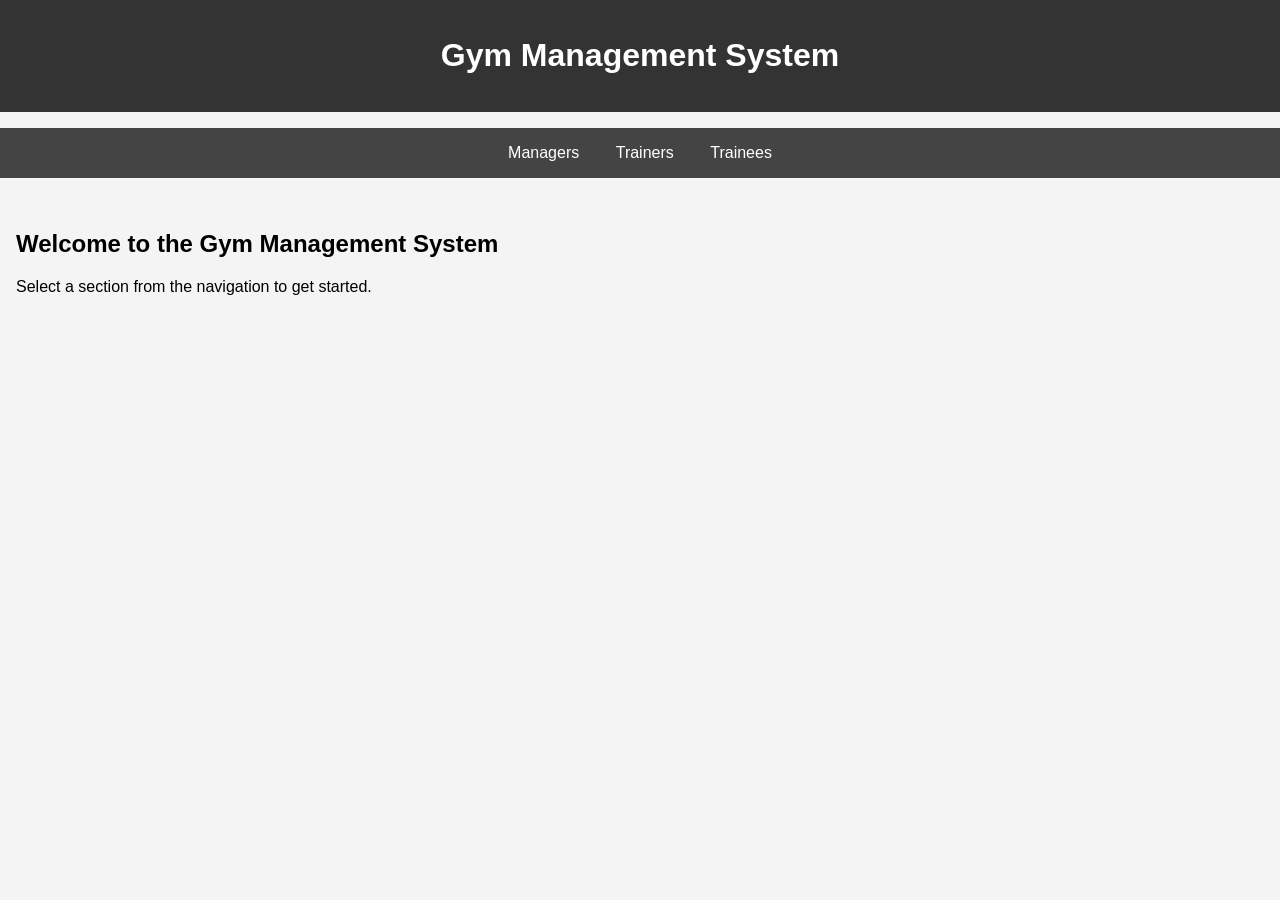
==== index.html @ 8887f062 "Initial commit" ====
<!DOCTYPE html>
<html lang="en">
<head>
    <meta charset="UTF-8">
    <meta name="viewport" content="width=device-width, initial-scale=1.0">
    <title>Gym Management</title>
    <link rel="stylesheet" href="style.css">
</head>
<body>
    <header>
        <h1>Gym Management System</h1>
    </header>
    <nav>
        <ul>
            <li><a href="manager.html">Managers</a></li>
            <li><a href="trainer.html">Trainers</a></li>
            <li><a href="trainee.html">Trainees</a></li>
        </ul>
    </nav>
    <main>
        <h2>Welcome to the Gym Management System</h2>
        <p>Select a section from the navigation to get started.</p>
    </main>
</body>
</html>
---- style.css ----
body {
    font-family: sans-serif;
    margin: 0;
    padding: 0;
    background-color: #f4f4f4;
}

header {
    background-color: #333;
    color: #fff;
    padding: 1rem 0;
    text-align: center;
}

nav ul {
    padding: 0;
    list-style: none;
    background-color: #444;
    text-align: center;
}

nav ul li {
    display: inline;
}

nav ul li a {
    display: inline-block;
    padding: 1rem;
    color: #fff;
    text-decoration: none;
}

nav ul li a:hover {
    background-color: #555;
}

main {
    padding: 1rem;
}

form {
    margin-bottom: 2rem;
}

form input, form textarea, form button {
    display: block;
    width: 100%;
    padding: 0.5rem;
    margin-bottom: 1rem;
}

table {
    width: 100%;
    border-collapse: collapse;
}

th, td {
    padding: 0.5rem;
    border: 1px solid #ddd;
    text-align: left;
}

th {
    background-color: #f2f2f2;
}
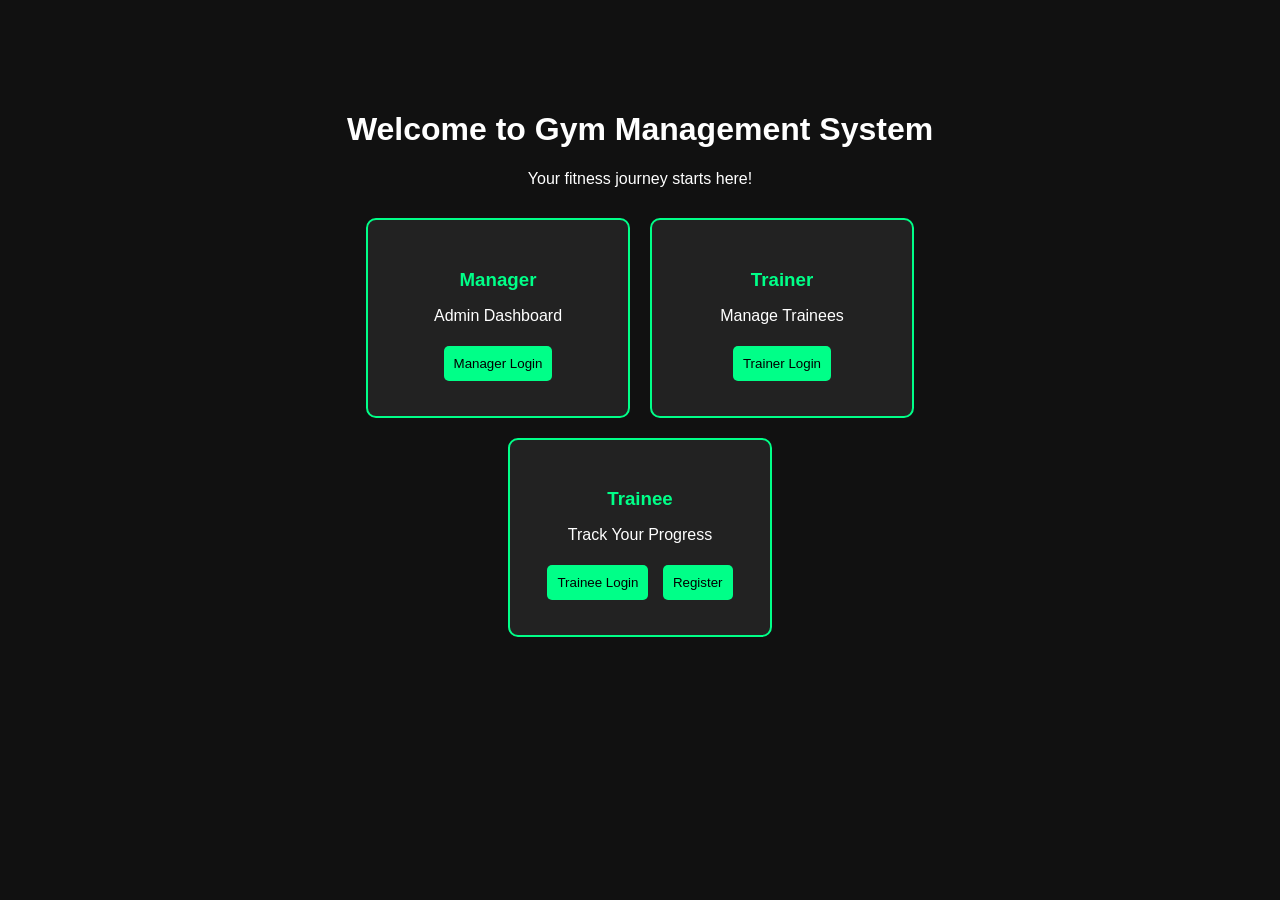
==== commit 2eb9658b: "Initial commit: Complete Gym Management System with PHP/MySQL - Added complete gym management system" ====
--- a/index.html
+++ b/index.html
@@ -1,25 +1,63 @@
 <!DOCTYPE html>
-<html lang="en">
+<html>
 <head>
-    <meta charset="UTF-8">
-    <meta name="viewport" content="width=device-width, initial-scale=1.0">
-    <title>Gym Management</title>
-    <link rel="stylesheet" href="style.css">
+  <title>Gym Management System</title>
+  <link rel="stylesheet" href="style.css">
+  <style>
+    .container {
+      max-width: 800px;
+      margin: 50px auto;
+      padding: 40px;
+      text-align: center;
+    }
+    .role-buttons {
+      display: flex;
+      gap: 20px;
+      justify-content: center;
+      margin-top: 30px;
+      flex-wrap: wrap;
+    }
+    .role-card {
+      background: #222;
+      padding: 30px;
+      border-radius: 10px;
+      border: 2px solid #00ff88;
+      min-width: 200px;
+    }
+    .role-card h3 {
+      color: #00ff88;
+      margin-bottom: 15px;
+    }
+    .role-card button {
+      margin: 5px;
+    }
+  </style>
 </head>
 <body>
-    <header>
-        <h1>Gym Management System</h1>
-    </header>
-    <nav>
-        <ul>
-            <li><a href="manager.html">Managers</a></li>
-            <li><a href="trainer.html">Trainers</a></li>
-            <li><a href="trainee.html">Trainees</a></li>
-        </ul>
-    </nav>
-    <main>
-        <h2>Welcome to the Gym Management System</h2>
-        <p>Select a section from the navigation to get started.</p>
-    </main>
+  <div class="container">
+    <h1>Welcome to Gym Management System</h1>
+    <p>Your fitness journey starts here!</p>
+    
+    <div class="role-buttons">
+      <div class="role-card">
+        <h3>Manager</h3>
+        <p>Admin Dashboard</p>
+        <a href="manager/login.html"><button>Manager Login</button></a>
+      </div>
+      
+      <div class="role-card">
+        <h3>Trainer</h3>
+        <p>Manage Trainees</p>
+        <a href="trainer/login.html"><button>Trainer Login</button></a>
+      </div>
+      
+      <div class="role-card">
+        <h3>Trainee</h3>
+        <p>Track Your Progress</p>
+        <a href="login.html"><button>Trainee Login</button></a>
+        <a href="register.html"><button>Register</button></a>
+      </div>
+    </div>
+  </div>
 </body>
 </html>
--- a/style.css
+++ b/style.css
@@ -1,65 +1,27 @@
 body {
-    font-family: sans-serif;
-    margin: 0;
-    padding: 0;
-    background-color: #f4f4f4;
+  font-family: Arial, sans-serif;
+  text-align: center;
+  background: #111;
+  color: #fff;
 }
 
-header {
-    background-color: #333;
-    color: #fff;
-    padding: 1rem 0;
-    text-align: center;
+input, button {
+  padding: 10px;
+  margin: 5px;
+  border-radius: 5px;
+  border: none;
 }
 
-nav ul {
-    padding: 0;
-    list-style: none;
-    background-color: #444;
-    text-align: center;
+button {
+  background: #00ff88;
+  cursor: pointer;
 }
 
-nav ul li {
-    display: inline;
+a {
+  color: #00ff88;
+  text-decoration: none;
 }
 
-nav ul li a {
-    display: inline-block;
-    padding: 1rem;
-    color: #fff;
-    text-decoration: none;
+a:hover {
+  text-decoration: underline;
 }
-
-nav ul li a:hover {
-    background-color: #555;
-}
-
-main {
-    padding: 1rem;
-}
-
-form {
-    margin-bottom: 2rem;
-}
-
-form input, form textarea, form button {
-    display: block;
-    width: 100%;
-    padding: 0.5rem;
-    margin-bottom: 1rem;
-}
-
-table {
-    width: 100%;
-    border-collapse: collapse;
-}
-
-th, td {
-    padding: 0.5rem;
-    border: 1px solid #ddd;
-    text-align: left;
-}
-
-th {
-    background-color: #f2f2f2;
-}
